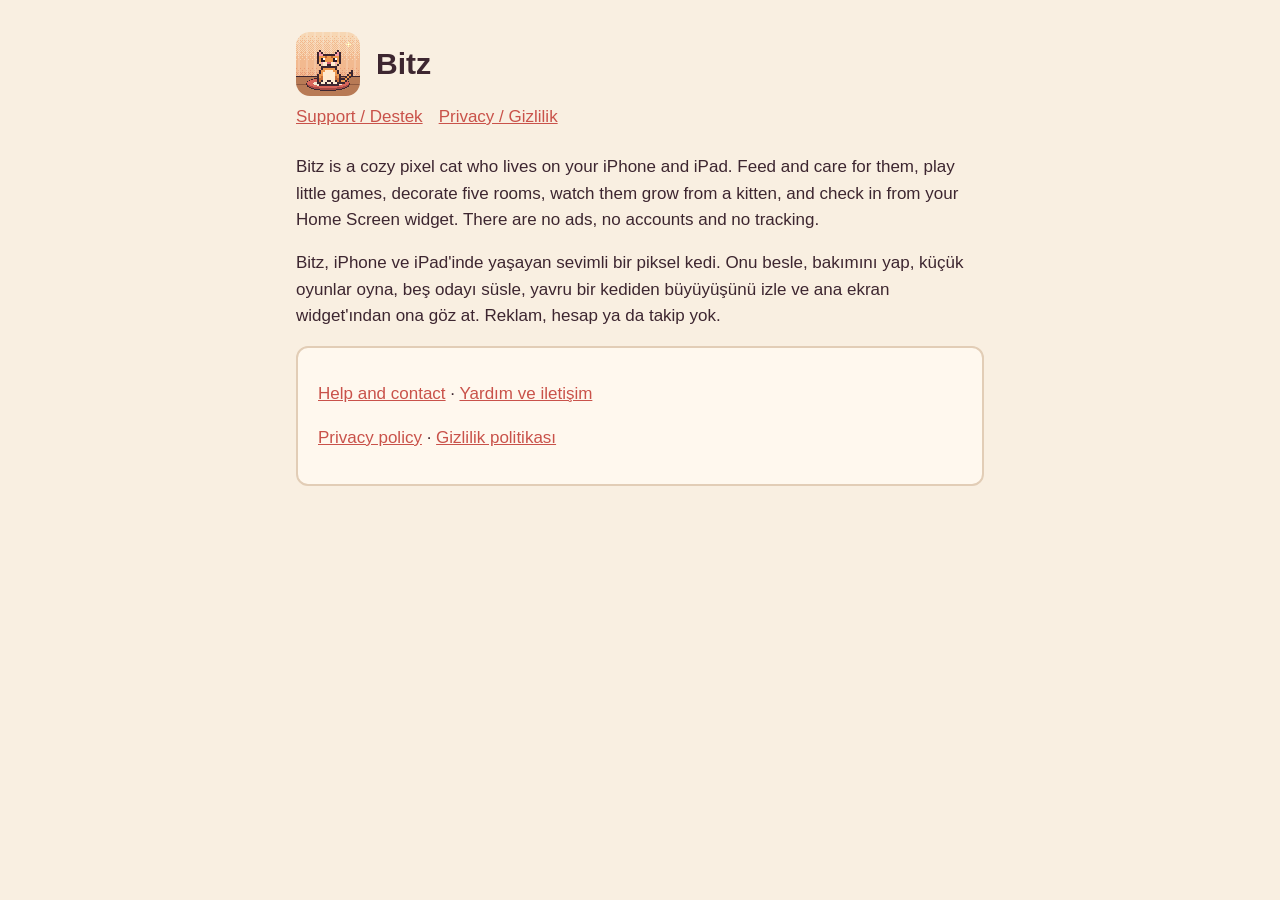
==== index.html @ a7208e47 "Bitz support and privacy pages Co-Authored-By: Claude Opus 5.5 <noreply@anthropic.com>" ====
<!doctype html>
<html lang="en">
<head>
<meta charset="utf-8">
<meta name="viewport" content="width=device-width, initial-scale=1">
<title>Bitz</title>
<meta name="description" content="Bitz is a cozy pixel cat who lives on your iPhone and iPad.">
<link rel="stylesheet" href="style.css">
<link rel="icon" href="icon.png">
</head>
<body>
<main>
<header><img src="icon.png" alt=""><h1>Bitz</h1></header>
<nav><a href="support.html">Support / Destek</a><a href="privacy.html">Privacy / Gizlilik</a></nav>

<p>Bitz is a cozy pixel cat who lives on your iPhone and iPad. Feed and care for them, play little
games, decorate five rooms, watch them grow from a kitten, and check in from your Home Screen
widget. There are no ads, no accounts and no tracking.</p>

<p lang="tr">Bitz, iPhone ve iPad'inde yaşayan sevimli bir piksel kedi. Onu besle, bakımını yap,
küçük oyunlar oyna, beş odayı süsle, yavru bir kediden büyüyüşünü izle ve ana ekran
widget'ından ona göz at. Reklam, hesap ya da takip yok.</p>

<div class="card">
<p><a href="support.html">Help and contact</a> · <a href="support.html#tr">Yardım ve iletişim</a></p>
<p><a href="privacy.html">Privacy policy</a> · <a href="privacy.html#tr">Gizlilik politikası</a></p>
</div>
</main>
</body>
</html>
---- style.css ----
:root {
  --paper: #f9efe1;
  --card: #fff8ee;
  --ink: #3d2630;
  --soft: #6b4a55;
  --coral: #c9524a;
  --line: #e2cdb6;
}
@media (prefers-color-scheme: dark) {
  :root { --paper: #231a20; --card: #2e2329; --ink: #f5e9dc; --soft: #cdb7aa; --coral: #e8796f; --line: #4a3a42; }
}
* { box-sizing: border-box; }
body {
  margin: 0;
  background: var(--paper);
  color: var(--ink);
  font: 17px/1.55 -apple-system, BlinkMacSystemFont, "Segoe UI", Roboto, sans-serif;
}
main { max-width: 720px; margin: 0 auto; padding: 32px 16px 64px; }
header { display: flex; align-items: center; gap: 16px; margin-bottom: 8px; }
header img { width: 64px; height: 64px; border-radius: 14px; image-rendering: pixelated; }
h1 { font-size: 30px; margin: 0; }
h2 { font-size: 21px; margin: 32px 0 8px; }
h3 { font-size: 17px; margin: 20px 0 4px; }
p, li { color: var(--ink); }
.soft { color: var(--soft); }
nav { margin: 8px 0 24px; display: flex; gap: 16px; flex-wrap: wrap; }
nav a, a { color: var(--coral); }
.card { background: var(--card); border: 2px solid var(--line); border-radius: 12px; padding: 16px 20px; margin: 16px 0; }
.lang { font-size: 14px; }
hr { border: 0; border-top: 2px solid var(--line); margin: 40px 0; }
table { border-collapse: collapse; width: 100%; font-size: 15px; }
th, td { text-align: left; padding: 6px 8px; border-bottom: 1px solid var(--line); vertical-align: top; }
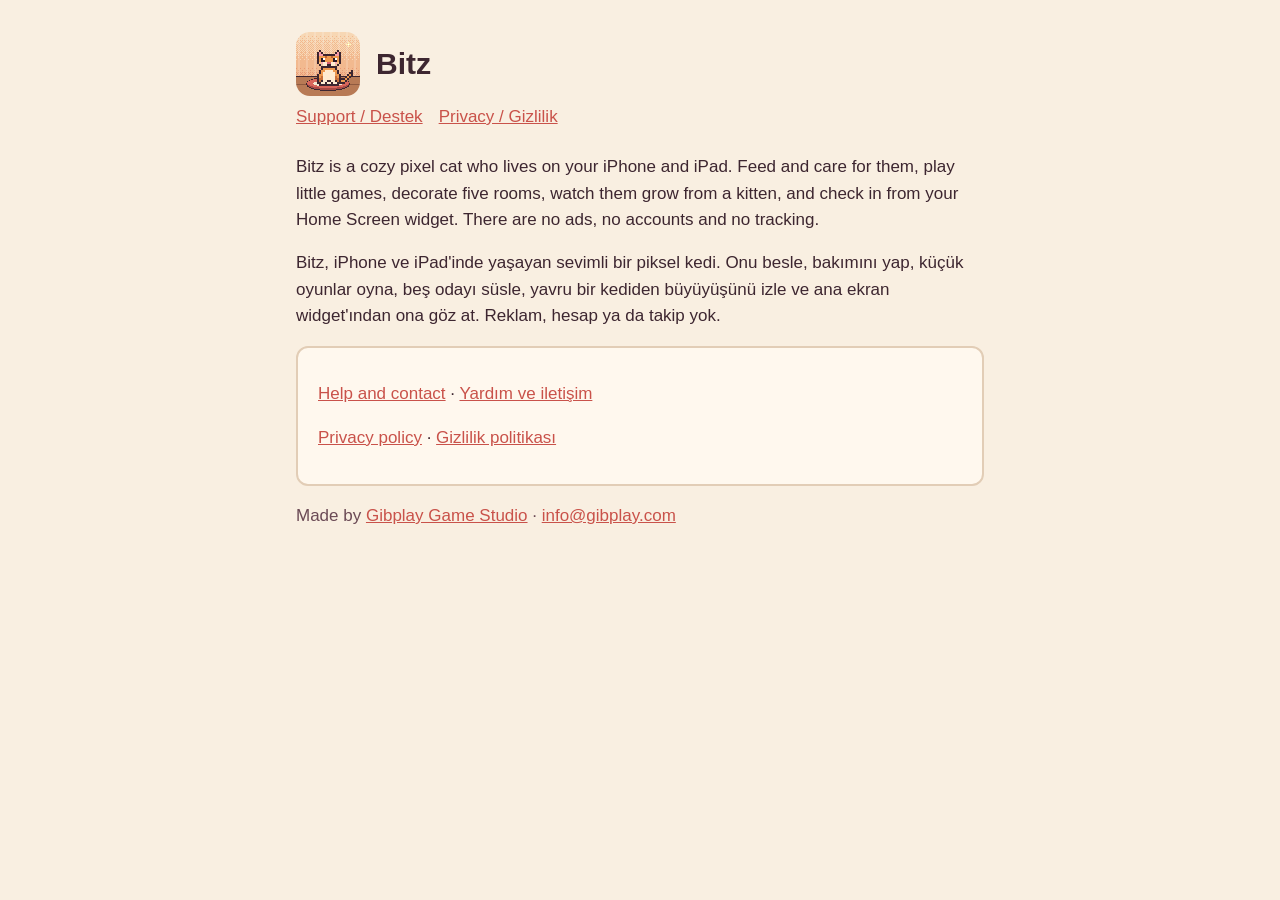
==== commit 08d4eb25: "Privacy and home pages: Gibplay contact Co-Authored-By: Claude Opus 5.5 <noreply@anthropic.com>" ====
--- a/index.html
+++ b/index.html
@@ -25,6 +25,7 @@
 <p><a href="support.html">Help and contact</a> · <a href="support.html#tr">Yardım ve iletişim</a></p>
 <p><a href="privacy.html">Privacy policy</a> · <a href="privacy.html#tr">Gizlilik politikası</a></p>
 </div>
+<p class="soft">Made by <a href="https://gibplay.com">Gibplay Game Studio</a> · <a href="mailto:info@gibplay.com">info@gibplay.com</a></p>
 </main>
 </body>
 </html>
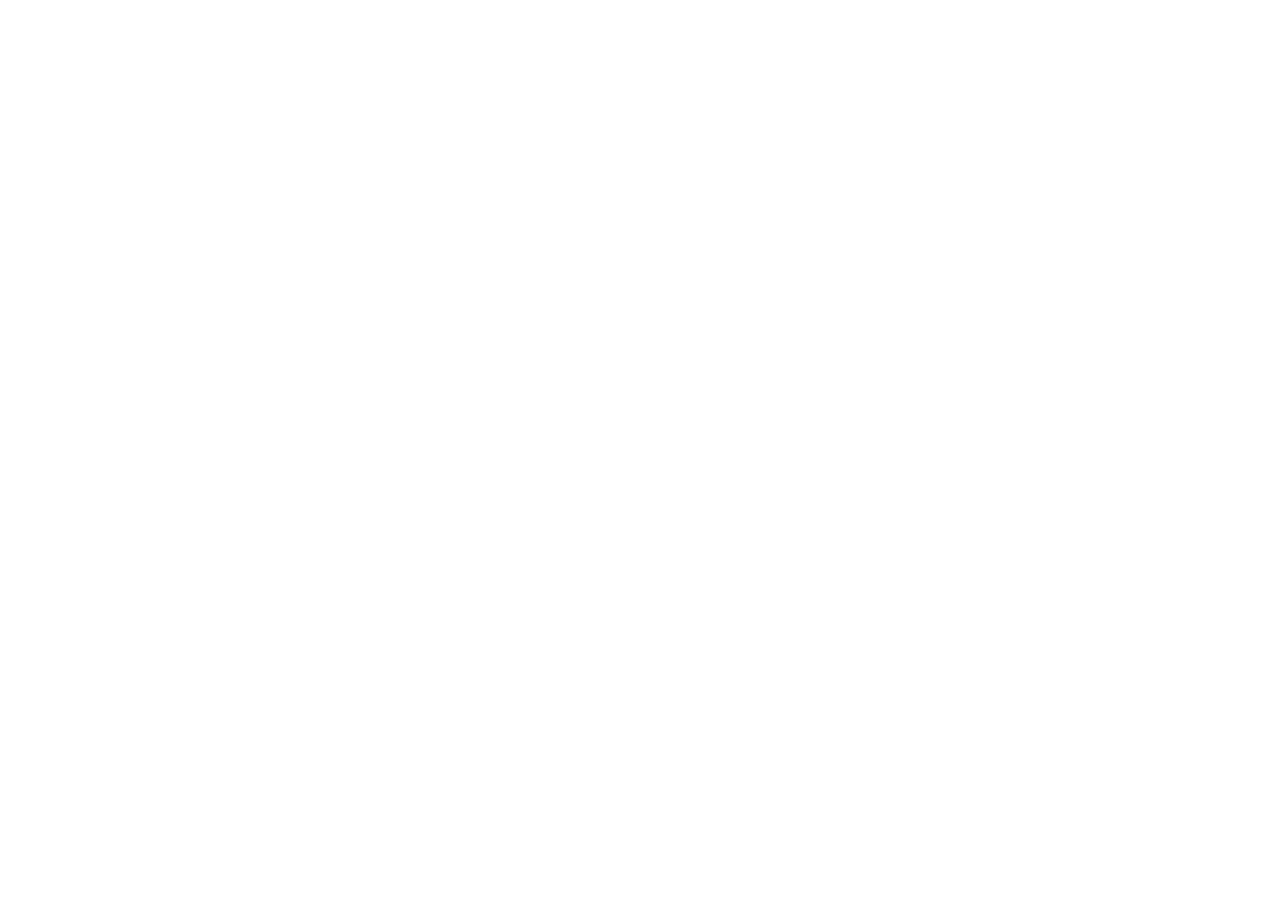
==== commit eac1173c: "Add files via upload" ====
--- a/index.html
+++ b/index.html
@@ -3,29 +3,14 @@
 <head>
 <meta charset="utf-8">
 <meta name="viewport" content="width=device-width, initial-scale=1">
-<title>Bitz</title>
-<meta name="description" content="Bitz is a cozy pixel cat who lives on your iPhone and iPad.">
-<link rel="stylesheet" href="style.css">
-<link rel="icon" href="icon.png">
+<title>Bitz moved</title>
+<meta name="robots" content="noindex">
+<link rel="canonical" href="https://gibplay.com/Bitz/">
+<meta http-equiv="refresh" content="0; url=https://gibplay.com/Bitz/">
+<script>location.replace("https://gibplay.com/Bitz/" + location.hash);</script>
 </head>
 <body>
-<main>
-<header><img src="icon.png" alt=""><h1>Bitz</h1></header>
-<nav><a href="support.html">Support / Destek</a><a href="privacy.html">Privacy / Gizlilik</a></nav>
-
-<p>Bitz is a cozy pixel cat who lives on your iPhone and iPad. Feed and care for them, play little
-games, decorate five rooms, watch them grow from a kitten, and check in from your Home Screen
-widget. There are no ads, no accounts and no tracking.</p>
-
-<p lang="tr">Bitz, iPhone ve iPad'inde yaşayan sevimli bir piksel kedi. Onu besle, bakımını yap,
-küçük oyunlar oyna, beş odayı süsle, yavru bir kediden büyüyüşünü izle ve ana ekran
-widget'ından ona göz at. Reklam, hesap ya da takip yok.</p>
-
-<div class="card">
-<p><a href="support.html">Help and contact</a> · <a href="support.html#tr">Yardım ve iletişim</a></p>
-<p><a href="privacy.html">Privacy policy</a> · <a href="privacy.html#tr">Gizlilik politikası</a></p>
-</div>
-<p class="soft">Made by <a href="https://gibplay.com">Gibplay Game Studio</a> · <a href="mailto:info@gibplay.com">info@gibplay.com</a></p>
-</main>
+<p>This page has moved to <a href="https://gibplay.com/Bitz/">https://gibplay.com/Bitz/</a>.</p>
+<p lang="tr">Bu sayfa taşındı: <a href="https://gibplay.com/Bitz/#tr">https://gibplay.com/Bitz/#tr</a></p>
 </body>
 </html>
